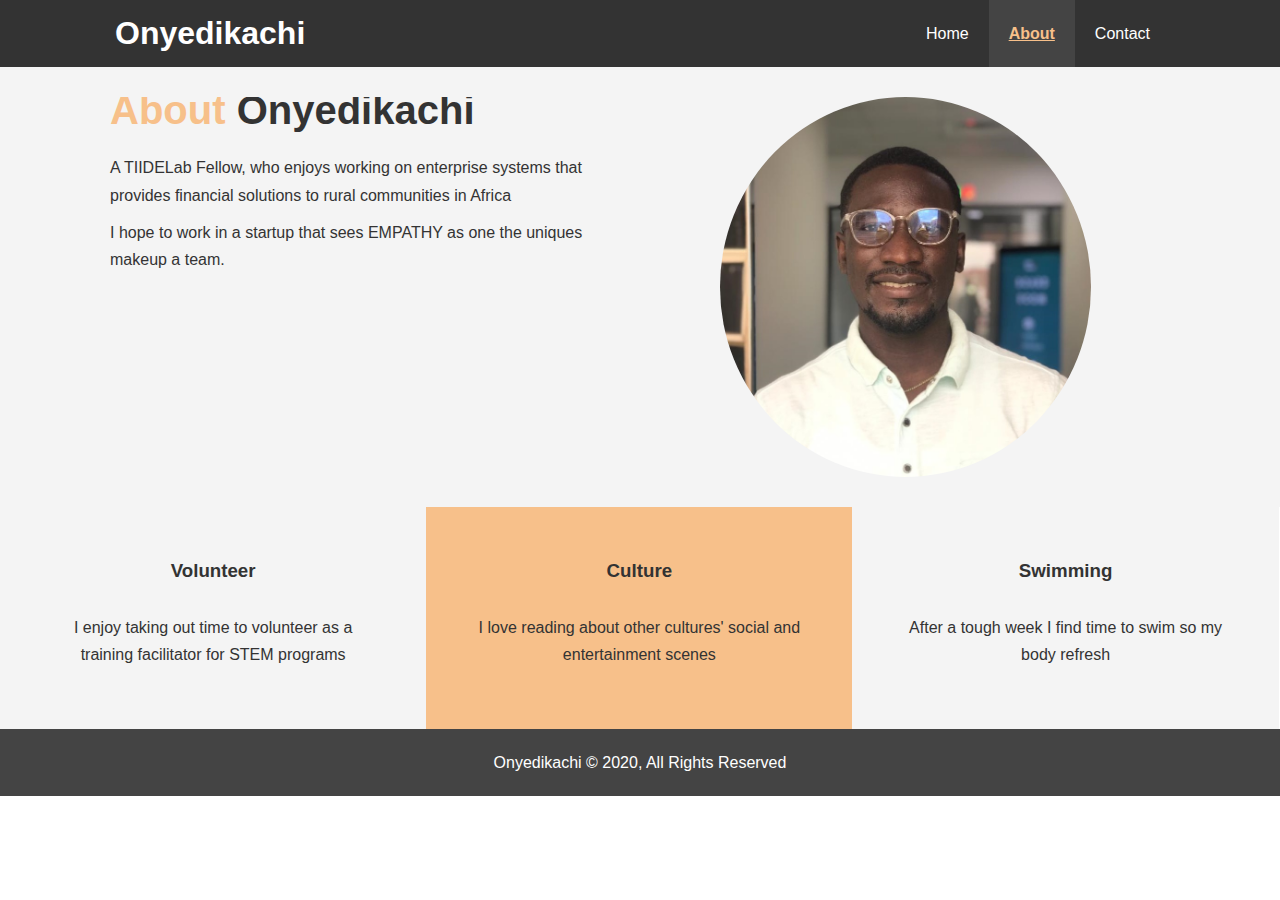
==== about.html @ 85debecb "seperate page for about and contact" ====
<!DOCTYPE html>
<html lang="en">
  <head>
    <meta charset="UTF-8" />
    <meta name="viewport" content="width=device-width, initial-scale=1.0" />
    <meta http-equiv="X-UA-Compatible" content="ie-edge" />
    <link rel="stylesheet" href="css/style.css" />
    <title>Onyedikachi - Backend Developer</title>
  </head>
  <body>
    <header>
        <!-- Navigation Bar -->
        <nav id="navbar">

           

            <div class="container">
                <h1 class="logo"><a href="index.html">Onyedikachi</a></h1>
            
                <ul>
                <li><a href="index.html">Home</a></li>
                <li><a class ="current" href="about.html">About</a></li>
                <li><a href="contact.html">Contact</a></li>
                </ul>
                
            </div>
            
        </nav>
        </header>

        <!-- About section -->

<section id="about-info" class="bg-light py-3">
    <div id="about" class="container">
        <div class="info-left">
            <h1 class="l-heading"><span class="text-primary">About</span>
                Onyedikachi</h1>
            <p>A TIIDELab Fellow, who enjoys working on enterprise systems that provides financial solutions to rural communities in Africa</p>

                <p>I hope to work in a startup that sees EMPATHY as one the uniques makeup a team.</p>
        </div>

        <div class="info-right">
            <img src="img/logo1.jpg">
        </div>
    </div>
</section>

<div class="clr"></div>

<!-- feature hilights -->

<section id="features">
    <div class="box bg-light">
        
        <h3>Volunteer</h3>
        <p>I enjoy taking out time to volunteer as a training facilitator for STEM programs</p>
    </div>
    <div class="box bg-primary">
        <h3>Culture</h3>
        <p>I love reading about other cultures' social and entertainment scenes</p>
    </div>
    <div class="box bg-light">
        <h3>Swimming</h3>
        <p>After a tough week I find time to swim so my body refresh</p>
    </div>


</section>

<div class="clr"></div>



<footer id="main-footer">
    <p>Onyedikachi &copy; 2020, All Rights Reserved</p>
</footer>

  </body>
</html>
---- css/style.css ----
/* Reset browser default margin and padding for all elements */
*{
    margin: 0;
    padding: 0;
    box-sizing: border-box;
}

/* main page style */
html,body{
    font-family: 'Verdana', Geneva, Tahoma, sans-serif;
    line-height: 1.7em;
}

/* All links default style */
a {
    color: #333;
    text-decoration: none;
}

/* h1, h2 and h3 default styles */
h1, h2, h3 {
    padding-bottom: 20px;
}

/* Set paragraph margin after reset was done */

p {
    margin: 10px 0;
}

/* make header a little responsive */
.container{
    margin: auto;
    max-width: 1100px;
    overflow: auto;
    padding: 0 20px;
}

/* header lead description */
.lead {
    color: rgb(0, 0, 0);
}

/* buttons styles */

.btn  {
    border: none;
    padding: 15px 32px;
    text-align: center;
    text-decoration: none;
    display: inline-block;
    font-size: 16px;
    border-radius: 5px;
  }

.btn:hover {
    background: #f7c08a;
    color: #333;
}
s
.btn-dark{
    background: #333;
    color: #fff;
}


.btn-light {
    background: #f4f4f4;
    color: #333;
}

.btn-contact {
    text-align: center;
}

/* Color themes */
.bg-dark {
    background: #333;
    color: #fff;
}

.bg-light {
    background: #f4f4f4;
    color: #333;
}

.bg-primary {
    background: #f7c08a;
    color: #333;
    
}

/* Padding sections */
.py-1 {padding: 10px;}
.py-2 {padding: 20px;}
.py-3 {padding: 30px;}

/* Clear the float from the above utilities so the footer padding can work */
.clr {
    clear: both;
}

/* About description font size */
.l-heading {
    font-size: 40px;
}

.text-primary {
    color: #f7c08a;
}

/* Navbar style */

#navbar {
background: #333;
color: #fff;
overflow: auto; 
  position: auto; /* Set the navbar to fixed position */
  top: 0; /* Position the navbar at the top of the page */
  width: 100%; /* Full width */
}



/* navbar link style */
#navbar a{
    color: #fff;
} 

#navbar h1{
    float: left;
    padding-top: 20px;
    padding-left: 5px;
}

/* Reduce logo size */

/* #navbar h1 img{
    float: left;
    padding-top: 20px;
    padding-left: 5px;
    height: 5%;
    width: 5%;
} */

#navbar ul{
    list-style: none; /*remove bullets from list */
    float: right;
}

#navbar ul li{
    float: left;
}

#navbar ul li a {
    display: block;
    padding: 20px;
    text-align: center;
}

/* Define header links hover state and make the current link colour different */
#navbar ul li a:hover,
#navbar ul li a.current {
    background: #444;
    color: #f7c08a;
    font-weight: bold;
    text-decoration: underline;
}

/* showcase */
#showcase {
    /* background: #449; */
    background: url('/img/bg1.jpg') no-repeat 
    center center/cover;
    height: 600px;
}

#showcase .showcase-content {
    color: #fff;
    text-align: center;
    padding-top: 170px;
}

#showcase .showcase-content h1 {
    font-size: 60px;
    line-height: 1.2em;
}

#showcase .showcase-content p {
    padding-bottom: 20px;
    line-height: 1.7em;
}

/* home Info */
#home-info {
    height: 400px;
}

#home-info .info-img{
    float: left;
    width: 50%;
    /* background: #980; */
    min-height: 100%;
    background: url('../img/medium-post.png') no-repeat;
}

#home-info .info-content {
    float: right;
    width: 50%;
    height: 100%;
    text-align: center;
    padding: 50px 30px;
    overflow: hidden;
}

#home-info .info-content p {
    padding-bottom: 30px;
}

/* Features */
.box {
    float: left;
    width: 33.3%;
    padding: 50px;
    text-align: center;
}

/* About style */
#about-info .info-right {
    float: right;
    width: 50%;
    min-height: 100%;
}

#about-info .info-right img {
    display: block;
    margin: auto;
    width: 70%;
    border-radius: 100%;
}

#about-info .info-left {
    float: left;
    width: 50%;
    min-height: 100%;

}

/* walls */
#walls {
    height: 600px;
    background: url('/img/logo.jpg') no-repeat center center/cover;
    padding-top: 100px;
}

#walls h2 {
    color: #fff;
    text-align: center;
    padding-bottom: 40px;
}


#walls .wall {
    padding: 20px;
    margin-bottom: 40px;
    border-radius: 5px;
    opacity: 0.9;
}

#walls .wall img {
    width: 100px;
    float: left;
    margin-right: 20px;
    border-radius: 50%;
}

/* Conatact form style */
#contact-form .form-group {
    margin-bottom: 20px;
}

#contact-form label {
    display: block;
    margin-bottom: 5px;
}

#contact-form input,
#contact-form textarea {
    width: 100%;
    padding: 10px;
    border: 1px #ddd solid;
}
#contact-form textarea {
    height: 200px;
}


/* Page footer styles */

#main-footer {
    text-align: center;
    background: #444;
    color: #fff;
    padding: 10px;

}
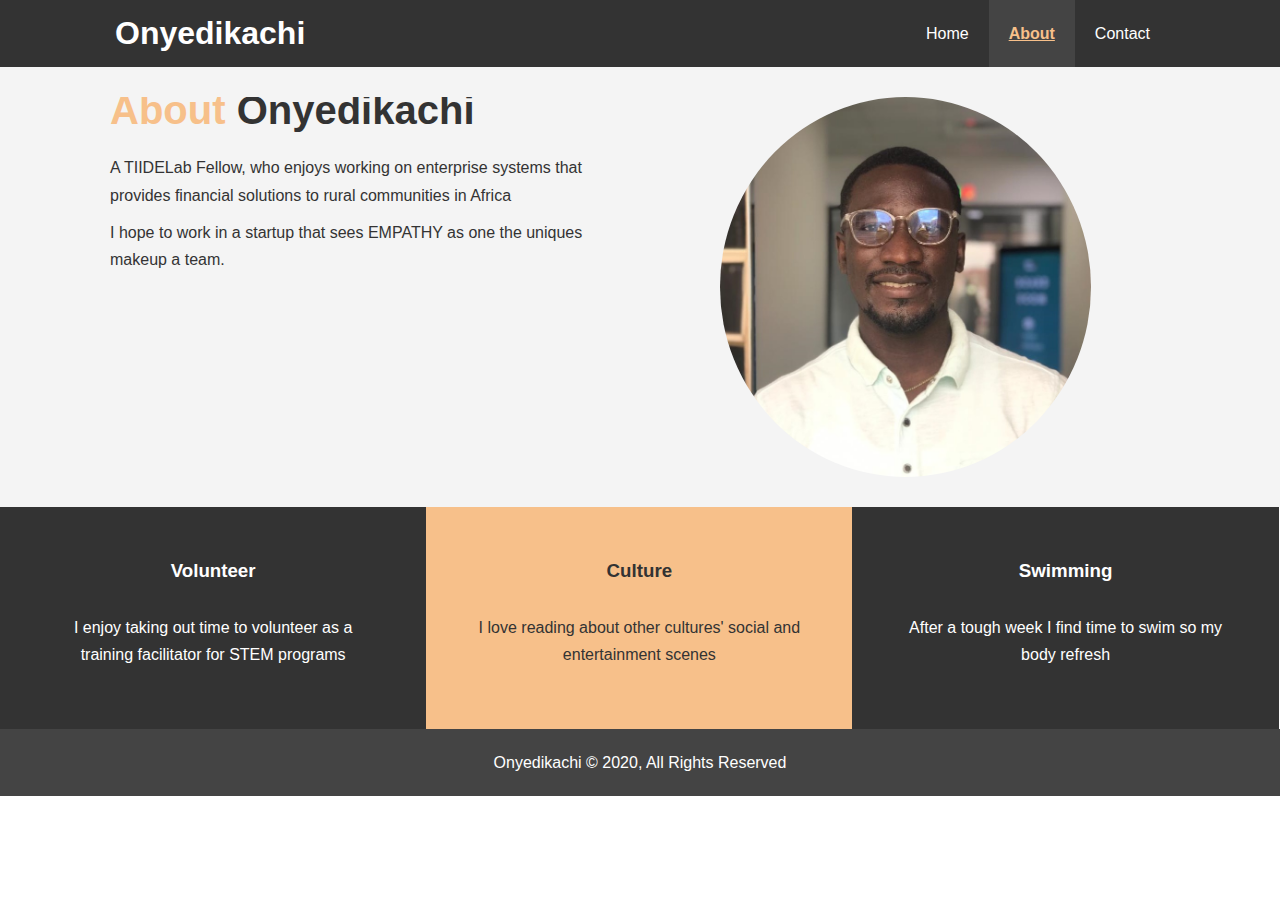
==== commit 13e0fa7c: "Contact page hilight, changed bg-color" ====
--- a/about.html
+++ b/about.html
@@ -26,32 +26,33 @@
             </div>
             
         </nav>
+    
         </header>
 
-        <!-- About section -->
+          <!-- About section -->
 
-<section id="about-info" class="bg-light py-3">
-    <div id="about" class="container">
-        <div class="info-left">
-            <h1 class="l-heading"><span class="text-primary">About</span>
-                Onyedikachi</h1>
-            <p>A TIIDELab Fellow, who enjoys working on enterprise systems that provides financial solutions to rural communities in Africa</p>
-
-                <p>I hope to work in a startup that sees EMPATHY as one the uniques makeup a team.</p>
-        </div>
-
-        <div class="info-right">
-            <img src="img/logo1.jpg">
-        </div>
-    </div>
-</section>
+          <section id="about-info" class="bg-light py-3">
+            <div id="about" class="container">
+                <div class="info-left">
+                    <h1 class="l-heading"><span class="text-primary">About</span>
+                        Onyedikachi</h1>
+                    <p>A TIIDELab Fellow, who enjoys working on enterprise systems that provides financial solutions to rural communities in Africa</p>
+        
+                        <p>I hope to work in a startup that sees EMPATHY as one the uniques makeup a team.</p>
+                </div>
+        
+                <div class="info-right">
+                    <img src="img/logo1.jpg">
+                </div>
+            </div>
+        </section>
 
 <div class="clr"></div>
 
 <!-- feature hilights -->
 
 <section id="features">
-    <div class="box bg-light">
+    <div class="box bg-dark">
         
         <h3>Volunteer</h3>
         <p>I enjoy taking out time to volunteer as a training facilitator for STEM programs</p>
@@ -60,7 +61,7 @@
         <h3>Culture</h3>
         <p>I love reading about other cultures' social and entertainment scenes</p>
     </div>
-    <div class="box bg-light">
+    <div class="box bg-dark">
         <h3>Swimming</h3>
         <p>After a tough week I find time to swim so my body refresh</p>
     </div>
--- a/css/style.css
+++ b/css/style.css
@@ -71,6 +71,15 @@
 
 .btn-contact {
     text-align: center;
+}
+
+.btn-text {
+    text-decoration-line: underline;
+    font-weight: bold;
+}
+
+.btn-text:hover {
+    color: white;
 }
 
 /* Color themes */
@@ -275,6 +284,7 @@
 }
 
 /* Conatact form style */
+
 #contact-form .form-group {
     margin-bottom: 20px;
 }
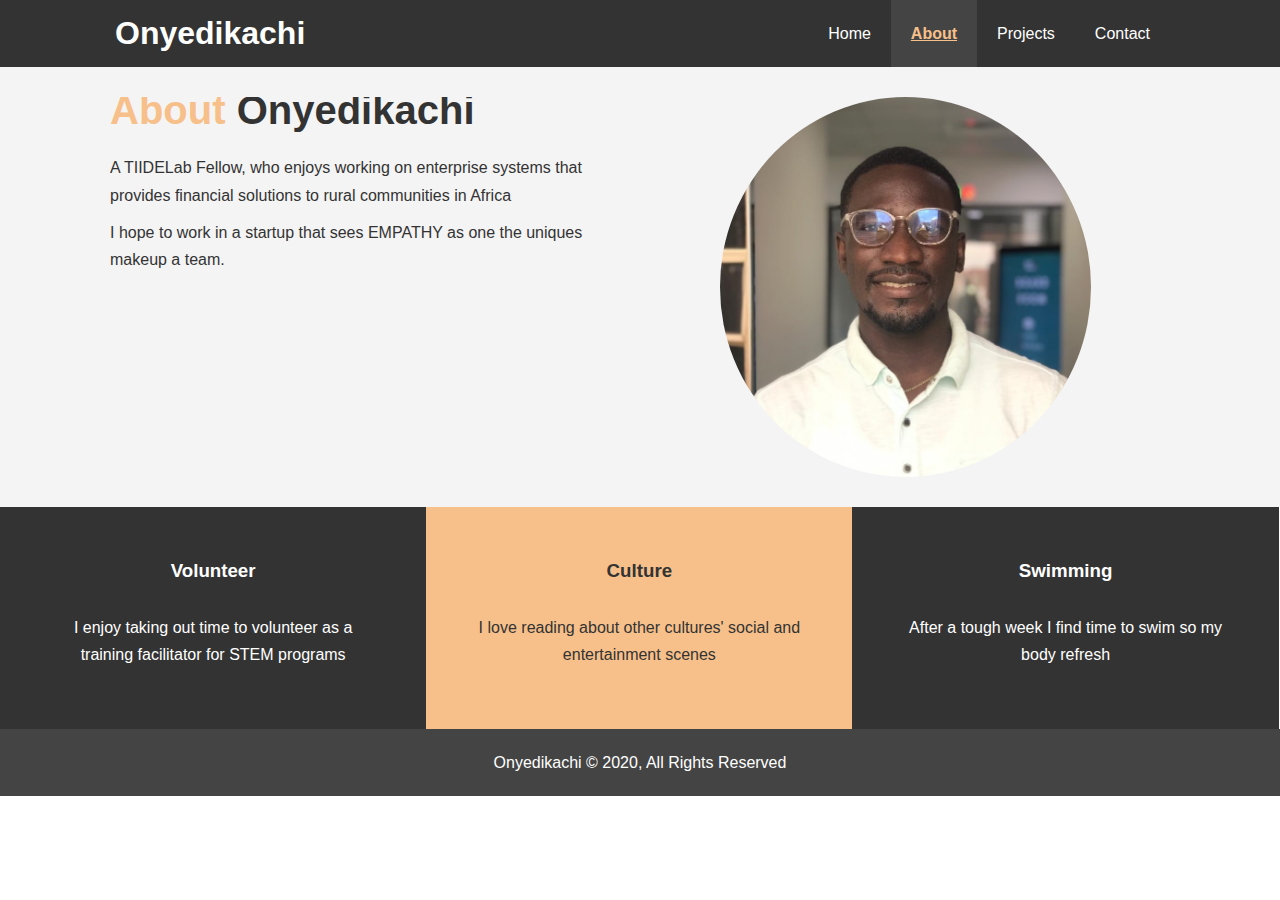
==== commit 3fea8ca2: "Created project page and fixed footer position in mobile view" ====
--- a/about.html
+++ b/about.html
@@ -5,7 +5,7 @@
     <meta name="viewport" content="width=device-width, initial-scale=1.0" />
     <meta http-equiv="X-UA-Compatible" content="ie-edge" />
     <link rel="stylesheet" href="css/style.css" />
-    <title>Onyedikachi - Backend Developer</title>
+    <title>Onyedikachi - Backend Developer | About</title>
   </head>
   <body>
     <header>
@@ -20,6 +20,7 @@
                 <ul>
                 <li><a href="index.html">Home</a></li>
                 <li><a class ="current" href="about.html">About</a></li>
+                <li><a href="projects.html">Projects</a></li>
                 <li><a href="contact.html">Contact</a></li>
                 </ul>
                 
--- a/css/style.css
+++ b/css/style.css
@@ -210,7 +210,7 @@
     width: 50%;
     /* background: #980; */
     min-height: 100%;
-    background: url('../img/medium-post.png') no-repeat;
+    background: url('../img/medium-post.png') no-repeat center;
 }
 
 #home-info .info-content {
@@ -224,6 +224,15 @@
 
 #home-info .info-content p {
     padding-bottom: 30px;
+}
+
+#home-brief .info-content {
+    float: center;
+    width: 100%;
+    height: 100%;
+    text-align: center;
+    padding: 50px 30px;
+    overflow: hidden;
 }
 
 /* Features */
@@ -260,6 +269,7 @@
     height: 600px;
     background: url('/img/logo.jpg') no-repeat center center/cover;
     padding-top: 100px;
+    overflow: auto;
 }
 
 #walls h2 {
@@ -308,10 +318,14 @@
 /* Page footer styles */
 
 #main-footer {
+    
     text-align: center;
     background: #444;
     color: #fff;
     padding: 10px;
+    /* position: absolute;
+    bottom: 0; */
+
 
 }
  
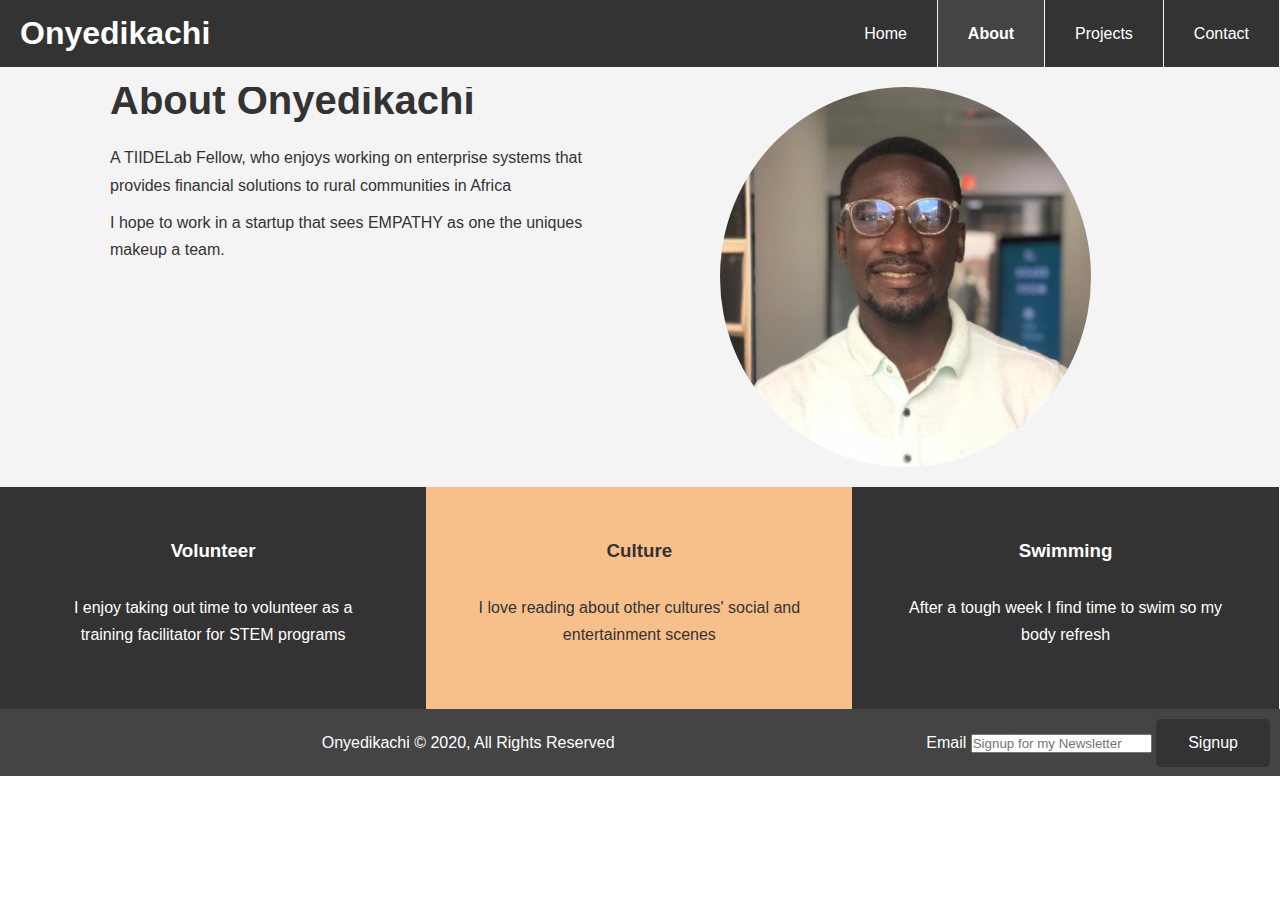
==== commit 63402629: "Updated" ====
--- a/about.html
+++ b/about.html
@@ -10,23 +10,18 @@
   <body>
     <header>
         <!-- Navigation Bar -->
-        <nav id="navbar">
+        <nav class="navbar">
+            <a href="" class="logo">Onyedikachi</a> 
+        <input class="menu-btn" type="checkbox" id="menu-btn" />
+        <label class="menu-icon" for="menu-btn"><span class="navicon"></span></label>
+        <ul class="menu">
+            <li><a  href="index.html">Home</a></li>
+            <li><a class="current" href="about.html">About</a></li>
+            <li><a href="projects.html">Projects</a></li>
+            <li><a href="contact.html">Contact</a></li>
+        </ul>
+    </nav>
 
-           
-
-            <div class="container">
-                <h1 class="logo"><a href="index.html">Onyedikachi</a></h1>
-            
-                <ul>
-                <li><a href="index.html">Home</a></li>
-                <li><a class ="current" href="about.html">About</a></li>
-                <li><a href="projects.html">Projects</a></li>
-                <li><a href="contact.html">Contact</a></li>
-                </ul>
-                
-            </div>
-            
-        </nav>
     
         </header>
 
@@ -75,6 +70,12 @@
 
 
 <footer id="main-footer">
+    <form name="contact" action="POST" data-netlify="true" style="float: right;">
+        <label for="email">Email</label>
+        <input type="email" name="email" placeholder="Signup for my Newsletter" id="email" aria-required="true">
+        
+    <button type="button" class="btn bg-dark btn-contact">Signup</button>
+</form>
     <p>Onyedikachi &copy; 2020, All Rights Reserved</p>
 </footer>
 
--- a/css/style.css
+++ b/css/style.css
@@ -1,49 +1,234 @@
 /* Reset browser default margin and padding for all elements */
-*{
+* {
     margin: 0;
     padding: 0;
     box-sizing: border-box;
-}
-
-/* main page style */
-html,body{
-    font-family: 'Verdana', Geneva, Tahoma, sans-serif;
+  }
+  
+  html,
+  body {
+    font-family: "Verdana", Geneva, Tahoma, sans-serif;
     line-height: 1.7em;
-}
-
-/* All links default style */
-a {
+  }
+  
+  /* All links default style */
+  a {
     color: #333;
     text-decoration: none;
-}
-
-/* h1, h2 and h3 default styles */
-h1, h2, h3 {
+  }
+    
+    /* Navigation bar style */
+    
+    .navbar {
+  
+      /* background: #333;
+      color: #fff;
+      box-shadow: 1px 1px 4px 0 rgba(0,0,0,.1);
+      position: auto;
+      width: 100%;
+      z-index: 3; */
+  
+   background: #333;
+    color: #fff;
+    box-shadow: 1px 1px 4px 0 rgba(0,0,0,.1);
+    overflow: auto;
+    position: auto; /* Set the navbar to fixed position */
+    top: 0; /* Position the navbar at the top of the page */
+    width: 100%; /* Full width */
+     z-index: 3;
+      
+    }
+    
+    .navbar ul {
+      margin: 0;
+      padding: 0;
+      list-style: none;
+      overflow: hidden;
+  
+    }
+    
+    .navbar li a {
+      color: #fff;
+      display: block;
+      padding: 20px 20px;
+      border-right: 1px solid #f4f4f4;
+      text-decoration: none;
+      text-align: center;
+    }
+    
+    /* Navbar Hover, click and active page  effect */
+    .navbar li a:hover,
+    .navbar .menu-btn:hover,
+    .current {
+      background: #444;
+      color: #f7c08a;
+      font-weight: bold;
+      text-decoration: underline;
+    }
+    
+    .navbar .logo {
+        color:  #fff;;
+      display: block;
+      float: left;
+      font-size: 2em;
+      padding: 20px 20px;
+      text-decoration: none;
+      font-weight: bold;
+    }
+    
+    /* navbar menu */
+    
+    .navbar .menu {
+      clear: both;
+      max-height: 0;
+      transition: max-height .2s ease-out;
+    }
+    
+    /* navbar menu icon */
+    
+    .navbar .menu-icon {
+      float: right;
+      cursor: pointer;
+      display: inline-block;
+      padding: 28px 20px;
+      position: relative;
+      user-select: none;
+    }
+    
+    .navbar .menu-icon .navicon {
+      background: #333;
+      display: block;
+      height: 2px;
+      position: relative;
+      transition: background .2s ease-out;
+      width: 18px;
+    }
+    
+  
+    .navbar .menu-icon .navicon:before,
+    .navbar .menu-icon .navicon:after {
+      background:  #fff;
+      content: '';
+      display: block;
+      height: 100%;
+      position: absolute;
+      transition: all .2s ease-out;
+      width: 100%;
+    }
+    
+    .navbar .menu-icon .navicon:before {
+      top: 5px;
+    }
+    
+    .navbar .menu-icon .navicon:after {
+      top: -5px;
+    }
+    
+    /* navbar menu btn */
+    
+    .navbar .menu-btn {
+      display: none;
+    }
+    
+    .navbar .menu-btn:checked ~ .menu {
+      max-height: 240px;
+    }
+    
+    .navbar .menu-btn:checked ~ .menu-icon .navicon {
+      background: transparent;
+    }
+    
+    .navbar .menu-btn:checked ~ .menu-icon .navicon:before {
+      transform: rotate(-45deg);
+    }
+    
+    .navbar .menu-btn:checked ~ .menu-icon .navicon:after {
+      transform: rotate(45deg);
+    }
+    
+    .navbar .menu-btn:checked ~ .menu-icon:not(.steps) .navicon:before,
+    .navbar .menu-btn:checked ~ .menu-icon:not(.steps) .navicon:after {
+      top: 0;
+    }
+  
+    /* h1, h2 and h3 default styles */
+  h1,
+  h2,
+  h3 {
     padding-bottom: 20px;
-}
-
-/* Set paragraph margin after reset was done */
-
-p {
+  }
+  
+  /* Set paragraph margin after reset was done */
+  
+  p {
     margin: 10px 0;
-}
-
-/* make header a little responsive */
-.container{
+  }
+  
+  
+  
+  /* make header a little responsive */
+  .container {
     margin: auto;
     max-width: 1100px;
     overflow: auto;
     padding: 0 20px;
-}
-
-/* header lead description */
-.lead {
+  }
+  
+  /* header lead description */
+  .lead {
     color: rgb(0, 0, 0);
-}
-
-/* buttons styles */
-
-.btn  {
+  }
+  
+  .l-heading {
+    font-size: 40px;
+  }
+  /* End of header description */
+  
+  /* showcase */
+  #showcase {
+    /* background: #449; */
+    background: url("/img/bg1.jpg") no-repeat center center/cover;
+    height: 600px;
+  }
+  
+  #showcase .showcase-content {
+    color: #fff;
+    text-align: center;
+    padding-top: 170px;
+  }
+  
+  #showcase .showcase-content h1 {
+    font-size: 60px;
+    line-height: 1.2em;
+  }
+  
+  #showcase .showcase-content p {
+    padding-bottom: 20px;
+    line-height: 1.7em;
+  }
+  /* End of Showcase */
+  
+  
+  /* Color themes */
+  .bg-dark {
+    background: #333;
+    color: #fff;
+  }
+  
+  .bg-light {
+    background: #f4f4f4;
+    color: #333;
+  }
+  
+  .bg-primary {
+    background: #f7c08a;
+    color: #333;
+  }
+  /* End of color themes */
+  
+  /* buttons themes */
+  
+  .btn {
     border: none;
     padding: 15px 32px;
     text-align: center;
@@ -52,285 +237,280 @@
     font-size: 16px;
     border-radius: 5px;
   }
-
-.btn:hover {
+  
+  .btn-small {
+    border: none;
+    padding: 5px 10px;
+    text-align: center;
+    text-decoration: none;
+    display: inline-block;
+    font-size: 10px;
+    border-radius: 5px;
+  }
+  
+  .btn:hover {
     background: #f7c08a;
     color: #333;
-}
-s
-.btn-dark{
+  }
+  s .btn-dark {
     background: #333;
     color: #fff;
-}
-
-
-.btn-light {
+  }
+  
+  .btn-light {
     background: #f4f4f4;
     color: #333;
-}
-
-.btn-contact {
-    text-align: center;
-}
-
-.btn-text {
+  }
+  
+  .btn-contact {
+    text-align: center;
+  }
+  
+  .btn-text {
     text-decoration-line: underline;
     font-weight: bold;
-}
-
-.btn-text:hover {
+  }
+  
+  .btn-text:hover {
     color: white;
-}
-
-/* Color themes */
-.bg-dark {
-    background: #333;
-    color: #fff;
-}
-
-.bg-light {
-    background: #f4f4f4;
-    color: #333;
-}
-
-.bg-primary {
-    background: #f7c08a;
-    color: #333;
-    
-}
-
-/* Padding sections */
-.py-1 {padding: 10px;}
-.py-2 {padding: 20px;}
-.py-3 {padding: 30px;}
-
-/* Clear the float from the above utilities so the footer padding can work */
-.clr {
+  }
+  /* End of button themes */
+  
+  /* Social media Icons style */
+  .icon-bar {
+    position: fixed;
+    top: 50%;
+    -webkit-transform: translateY(-50%);
+    -ms-transform: translateY(-50%);
+    transform: translateY(-50%);
+  }
+  
+  .icon-bar a {
+    display: block;
+    text-align: center;
+    padding: 16px;
+    transition: all 0.3s ease;
+    color: white;
+    font-size: 20px;
+  }
+  
+  .icon-bar a:hover {
+    background-color: #000;
+  }
+  
+  .twitter {
+    background: #55ACEE;
+    color: white;
+  }
+  
+  .linkedin {
+    background: #007bb5;
+    color: white;
+  }
+  
+  .github {
+    background: #bb0000;
+    color: white;
+  }
+  
+  /* End of Social media Icons style */
+  
+  
+  /* Skills style */
+  .info {
+    padding: 2.5rem;
+    display: grid;
+    grid-template-columns: repeat(2, 1fr);
+    place-items: center;
+  }
+  .info-card {
+    background: #fff;
+    color: var(--nav-bg-color);
+    width: 60%;
+    padding: 2.5rem;
+    border-radius: 20px;
+    height: 15rem;
+  }
+  .info-card ul {
+    list-style-type: square;
+  }
+  .info-card ul li {
+    padding: 0.2rem;
+  }
+  .skills {
+    display: flex;
+    flex-direction: column;
+    justify-content: space-between;
+  }
+  .skills p {
+    display: flex;
+    justify-content: space-between;
+  }
+  /* End of skills style */
+  
+  /* Clear the float from the above utilities so the footer padding can work */
+  .clr {
     clear: both;
-}
-
-/* About description font size */
-.l-heading {
-    font-size: 40px;
-}
-
-.text-primary {
-    color: #f7c08a;
-}
-
-/* Navbar style */
-
-#navbar {
-background: #333;
-color: #fff;
-overflow: auto; 
-  position: auto; /* Set the navbar to fixed position */
-  top: 0; /* Position the navbar at the top of the page */
-  width: 100%; /* Full width */
-}
-
-
-
-/* navbar link style */
-#navbar a{
-    color: #fff;
-} 
-
-#navbar h1{
-    float: left;
-    padding-top: 20px;
-    padding-left: 5px;
-}
-
-/* Reduce logo size */
-
-/* #navbar h1 img{
-    float: left;
-    padding-top: 20px;
-    padding-left: 5px;
-    height: 5%;
-    width: 5%;
-} */
-
-#navbar ul{
-    list-style: none; /*remove bullets from list */
-    float: right;
-}
-
-#navbar ul li{
-    float: left;
-}
-
-#navbar ul li a {
-    display: block;
-    padding: 20px;
-    text-align: center;
-}
-
-/* Define header links hover state and make the current link colour different */
-#navbar ul li a:hover,
-#navbar ul li a.current {
-    background: #444;
-    color: #f7c08a;
-    font-weight: bold;
-    text-decoration: underline;
-}
-
-/* showcase */
-#showcase {
-    /* background: #449; */
-    background: url('/img/bg1.jpg') no-repeat 
-    center center/cover;
-    height: 600px;
-}
-
-#showcase .showcase-content {
-    color: #fff;
-    text-align: center;
-    padding-top: 170px;
-}
-
-#showcase .showcase-content h1 {
-    font-size: 60px;
-    line-height: 1.2em;
-}
-
-#showcase .showcase-content p {
-    padding-bottom: 20px;
-    line-height: 1.7em;
-}
-
-/* home Info */
-#home-info {
+  }
+  
+  
+  /* home Info */
+  #home-info {
     height: 400px;
-}
-
-#home-info .info-img{
+  }
+  
+  #home-info .info-img {
     float: left;
     width: 50%;
     /* background: #980; */
     min-height: 100%;
-    background: url('../img/medium-post.png') no-repeat center;
-}
-
-#home-info .info-content {
+    background: url("../img/medium-post.png") no-repeat center;
+  }
+  
+  #home-info .info-content {
     float: right;
     width: 50%;
     height: 100%;
     text-align: center;
     padding: 50px 30px;
     overflow: hidden;
-}
-
-#home-info .info-content p {
+  }
+  
+  #home-info .info-content p {
     padding-bottom: 30px;
-}
-
-#home-brief .info-content {
+  }
+  
+  #home-brief .info-content {
     float: center;
     width: 100%;
     height: 100%;
     text-align: center;
     padding: 50px 30px;
     overflow: hidden;
-}
-
-/* Features */
-.box {
+  }
+  
+  
+  /* projects and testimonials */
+  #projects {
+    height: 100%;
+    background: url("/img/logo.jpg") no-repeat center center/cover;
+    padding-top: 100px;
+    /* overflow: auto; */
+  }
+  
+  #projects h2 {
+    color: #fff;
+    text-align: center;
+    padding-bottom: 40px;
+  }
+  
+  #projects .project {
+    padding: 20px;
+    margin-bottom: 40px;
+    border-radius: 5px;
+    opacity: 0.9;
+  }
+  
+  #projects .project img {
+    width: 100px;
     float: left;
-    width: 33.3%;
-    padding: 50px;
-    text-align: center;
-}
-
-/* About style */
-#about-info .info-right {
+    margin-right: 20px;
+    border-radius: 10%;
+  }
+  
+  
+  /* About style */
+  #about-info {
+    padding-top: 20px;
+    padding-bottom: 20px;
+  }
+  #about-info .info-right {
     float: right;
     width: 50%;
     min-height: 100%;
-}
-
-#about-info .info-right img {
+  }
+  
+  #about-info .info-right img {
     display: block;
     margin: auto;
     width: 70%;
     border-radius: 100%;
-}
-
-#about-info .info-left {
+  }
+  
+  #about-info .info-left {
     float: left;
     width: 50%;
     min-height: 100%;
-
-}
-
-/* walls */
-#walls {
-    height: 600px;
-    background: url('/img/logo.jpg') no-repeat center center/cover;
-    padding-top: 100px;
-    overflow: auto;
-}
-
-#walls h2 {
-    color: #fff;
-    text-align: center;
-    padding-bottom: 40px;
-}
-
-
-#walls .wall {
-    padding: 20px;
-    margin-bottom: 40px;
-    border-radius: 5px;
-    opacity: 0.9;
-}
-
-#walls .wall img {
-    width: 100px;
+  }
+  
+  /* Features */
+  .box {
     float: left;
-    margin-right: 20px;
-    border-radius: 50%;
-}
-
-/* Conatact form style */
-
-#contact-form .form-group {
+    width: 33.3%;
+    padding: 50px;
+    text-align: center;
+  }
+  
+  /* Conatact form style */
+  #contact-form{
+    padding-top: 20px;
+    padding-bottom: 20px;
+  }
+  
+  #contact-form .form-group {
     margin-bottom: 20px;
-}
-
-#contact-form label {
+  }
+  
+  #contact-form label {
     display: block;
     margin-bottom: 5px;
-}
-
-#contact-form input,
-#contact-form textarea {
+  }
+  
+  #contact-form input,
+  #contact-form textarea {
     width: 100%;
     padding: 10px;
     border: 1px #ddd solid;
-}
-#contact-form textarea {
+  }
+  #contact-form textarea {
     height: 200px;
-}
-
-
-/* Page footer styles */
-
-#main-footer {
-    
-    text-align: center;
-    background: #444;
-    color: #fff;
-    padding: 10px;
-    /* position: absolute;
-    bottom: 0; */
-
-
-}
- 
-
-
-
-
-
+  }
+  
+  /* social media section  */
+  .social-text {
+    text-align: center;
+    padding: 50x 50px;
+  }
+    
+    /* 48em = 768px NavBar Mobile View */
+    
+    @media (min-width: 48em) {
+      .navbar li {
+        float: left;
+      }
+      .navbar li a {
+        padding: 20px 30px;
+      }
+      .navbar .menu {
+        clear: none;
+        float: right;
+        max-height: none;
+      }
+      .navbar .menu-icon {
+        display: none;
+      }
+    }
+    /* End of Media query */
+  
+  
+  
+  /* Footer */
+    #main-footer {
+      text-align: center;
+      background: #444;
+      color: #fff;
+      padding: 10px;
+      /* position: absolute;
+        bottom: 0; */
+    }
+    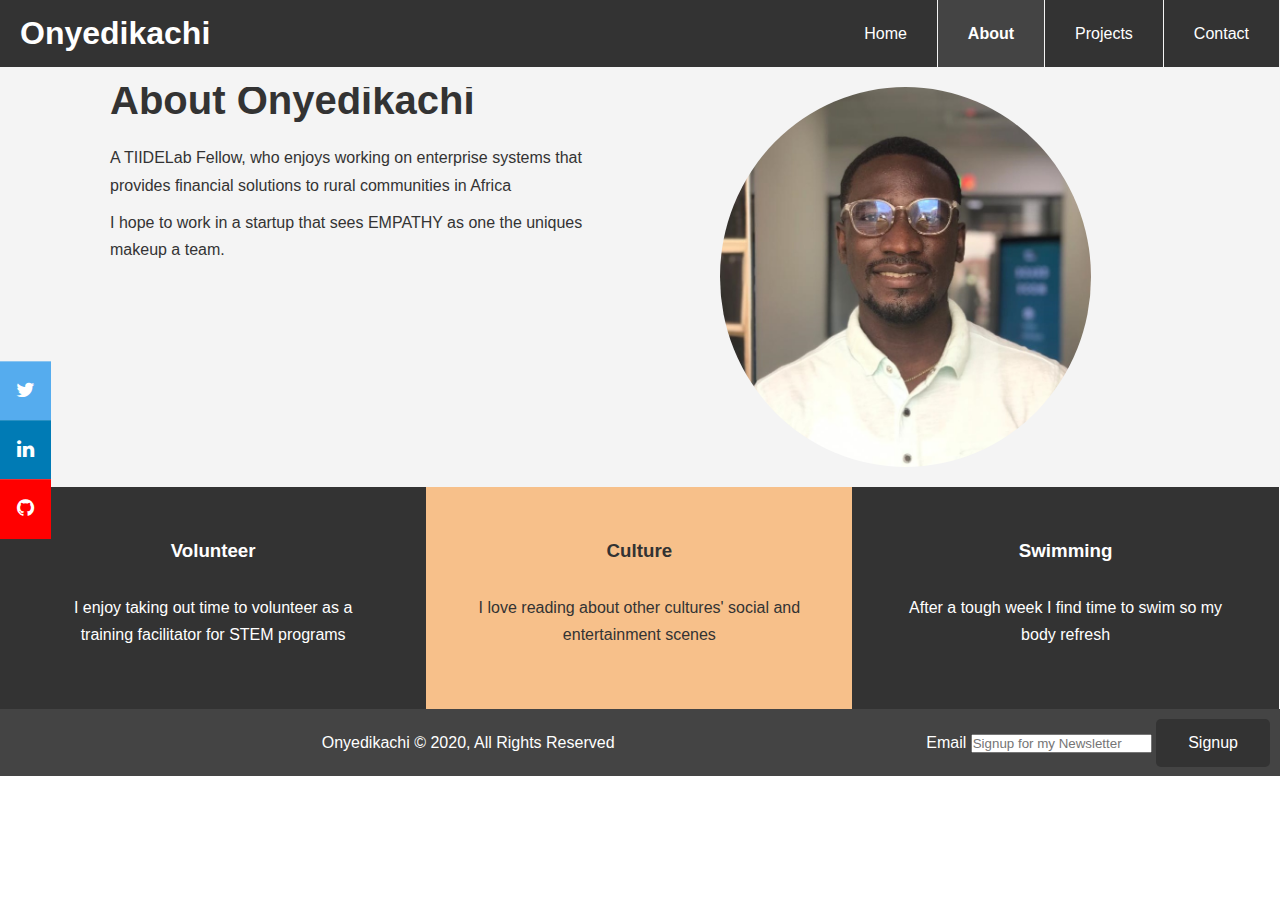
==== commit 269a19c8: "social icon update" ====
--- a/about.html
+++ b/about.html
@@ -5,6 +5,7 @@
     <meta name="viewport" content="width=device-width, initial-scale=1.0" />
     <meta http-equiv="X-UA-Compatible" content="ie-edge" />
     <link rel="stylesheet" href="css/style.css" />
+    <link rel="stylesheet" href="https://cdnjs.cloudflare.com/ajax/libs/font-awesome/4.7.0/css/font-awesome.min.css">
     <title>Onyedikachi - Backend Developer | About</title>
   </head>
   <body>
@@ -24,6 +25,13 @@
 
     
         </header>
+
+         <!-- Social media icons -->
+         <div class="icon-bar">
+            <a href="https://twitter.com/IE_Onyedikachi" class="twitter"><i class="fa fa-twitter"></i></a> 
+            <a href="https://github.com/eonyedikachi" class="linkedin"><i class="fa fa-linkedin"></i></a>
+            <a href="https://www.linkedin.com/in/eonyedikachi/" class="github"><i class="fa fa-github"></i></a> 
+          </div>
 
           <!-- About section -->
 
--- a/css/style.css
+++ b/css/style.css
@@ -309,7 +309,7 @@
   }
   
   .github {
-    background: #bb0000;
+    background: #FF0000;
     color: white;
   }
   
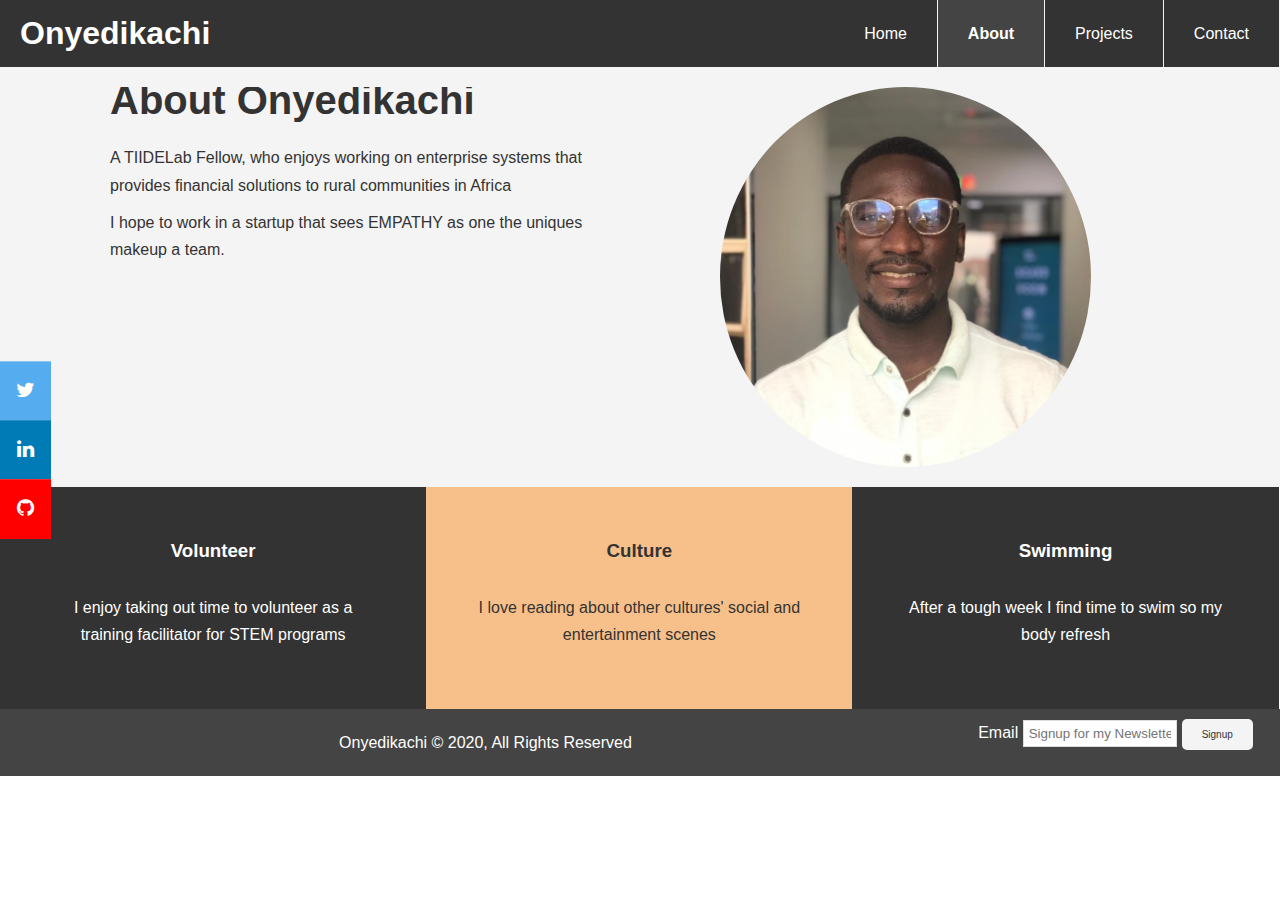
==== commit 0277f6ac: "newsletter update" ====
--- a/about.html
+++ b/about.html
@@ -82,7 +82,7 @@
         <label for="email">Email</label>
         <input type="email" name="email" placeholder="Signup for my Newsletter" id="email" aria-required="true">
         
-    <button type="button" class="btn bg-dark btn-contact">Signup</button>
+        <button type="button" class="btn btn-small bg-light btn-contact">Signup</button>
 </form>
     <p>Onyedikachi &copy; 2020, All Rights Reserved</p>
 </footer>
--- a/css/style.css
+++ b/css/style.css
@@ -240,7 +240,7 @@
   
   .btn-small {
     border: none;
-    padding: 5px 10px;
+    padding: 10px 20px;
     text-align: center;
     text-decoration: none;
     display: inline-block;
@@ -505,6 +505,7 @@
   
   
   /* Footer */
+
     #main-footer {
       text-align: center;
       background: #444;
@@ -513,4 +514,10 @@
       /* position: absolute;
         bottom: 0; */
     }
+
+    #main-footer #email {
+      width: 50%;
+    padding: 5px;
+    border: 1px #ddd solid;
+    }
     